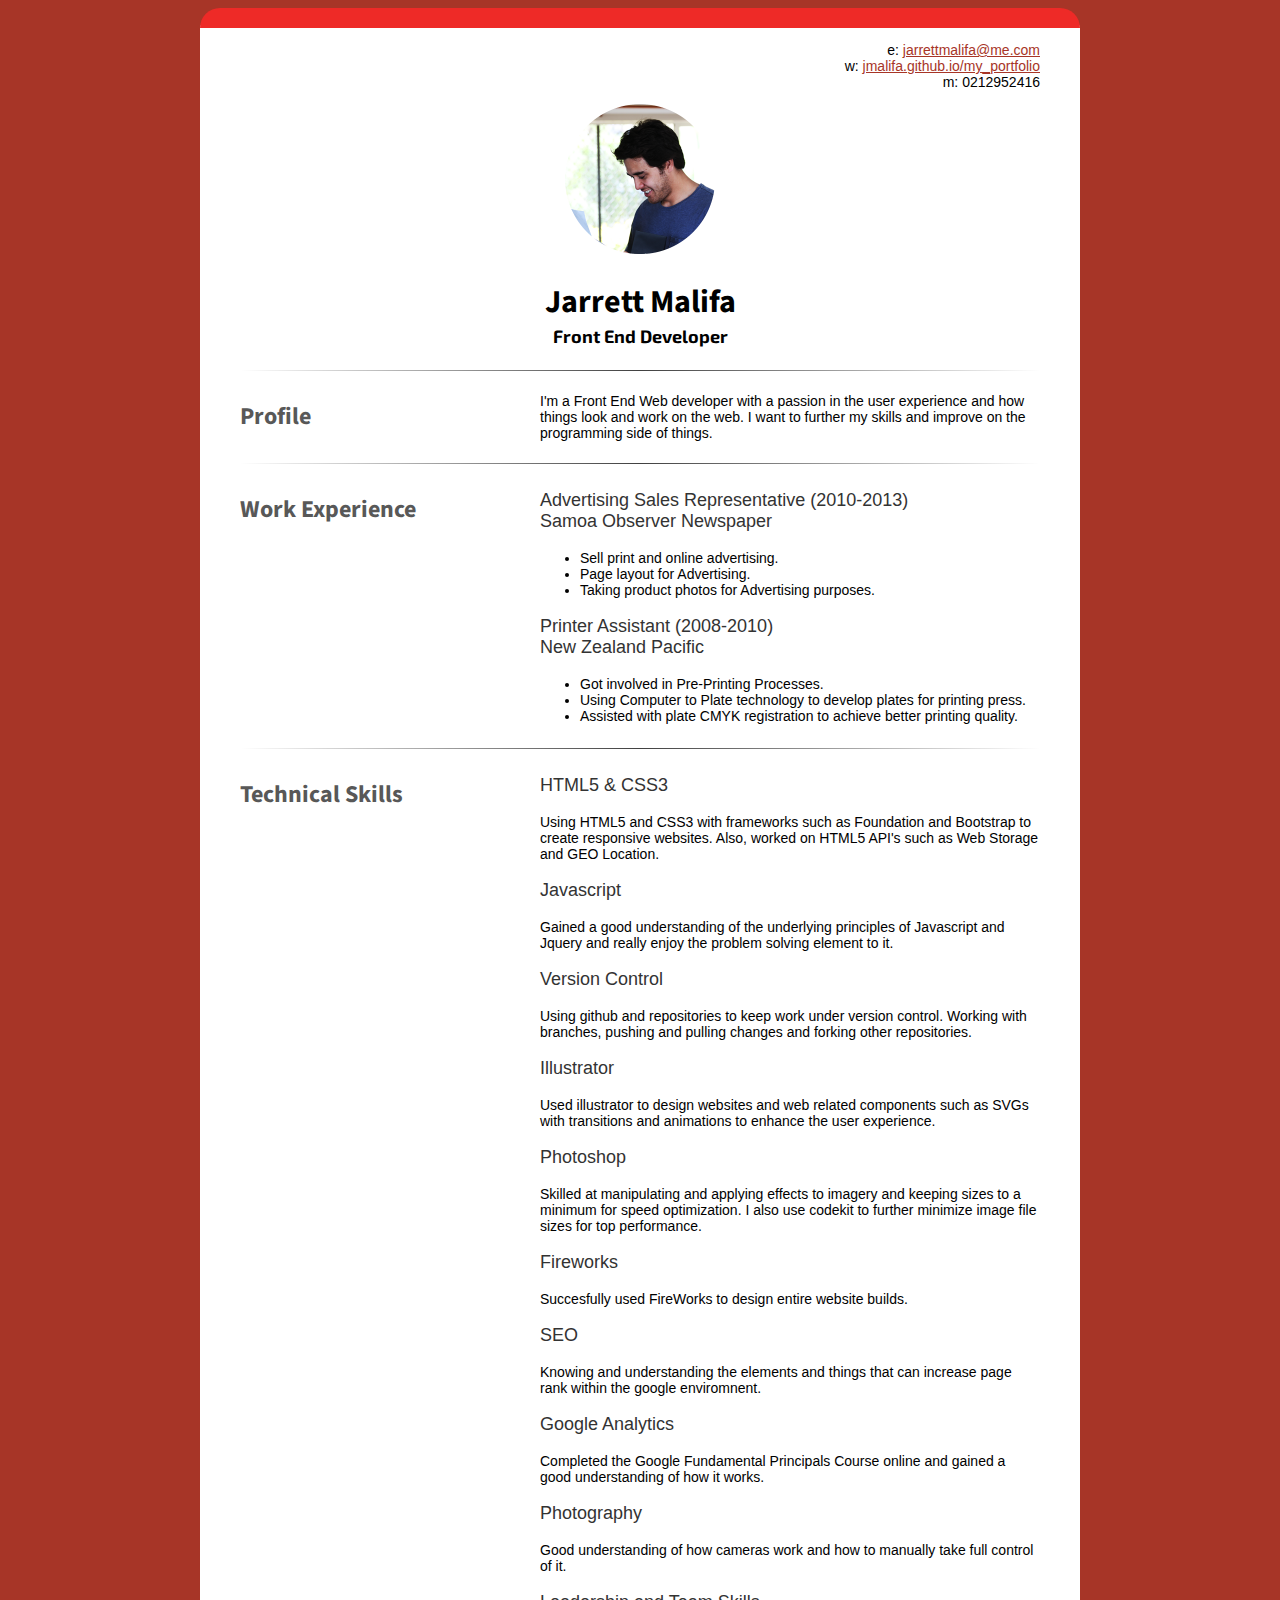
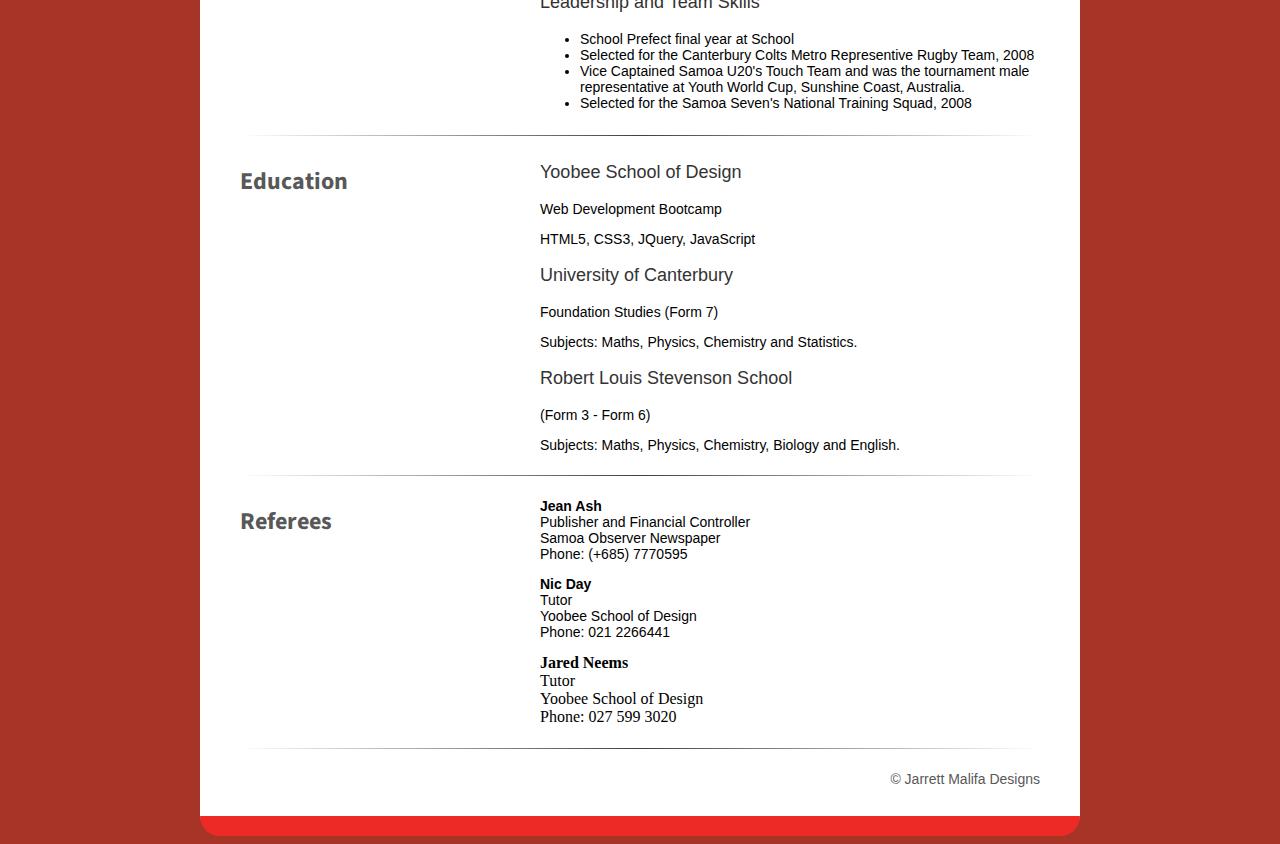
==== index.html @ 0bdc71cb "added new references and education" ====
<!DOCTYPE html>
<html>
	<head>
		<title>Jarrett Malifa Resume</title>
		<link href='http://fonts.googleapis.com/css?family=Titillium+Web:400,200' rel='stylesheet' type='text/css'>
		<link href='http://fonts.googleapis.com/css?family=Exo+2:400,200' rel='stylesheet' type='text/css'>
		<link href='http://fonts.googleapis.com/css?family=Source+Sans+Pro:300,400' rel='stylesheet' type='text/css'>
		<link rel="stylesheet" type="text/css" href="css/styles.css"> 



		
	</head>
	<body>
		<div id="resume">
		<div class="head">
			<div id="contact" class="right-panel">
				<p>
					e: <a href="mailto:jarrettmalifa@me.com" target="_blank">jarrettmalifa@me.com</a><br>
					w: <a href="http://jmalifa.github.io/my_portfolio">jmalifa.github.io/my_portfolio</a><br>
					m: 0212952416
				</p>
			</div>
			<div class="name">
				<img src="about_pic.jpg" alt="logo of JM">
				<h1>Jarrett Malifa</h1>
				<h2 id ="role">Front End Developer</h2>
			</div>
			
		</div>

			<section>
			<hr class="style-two">
				<div class="left-panel">
					<h2>Profile</h2>
				</div>
				<div class="right-panel">
					<p>			
						I'm a Front End Web developer with a passion in the user experience and how things look and work on the web. I want to further my skills and improve on the programming side of things. 
					</p>
				</div>
			</section>
		
			<section>
			<hr class="style-two">
				<div class="left-panel">
					<h2>Work Experience</h2>
				</div>
				<div class="right-panel">
					<h3>
						Advertising Sales Representative (2010-2013)<br>
						Samoa Observer Newspaper
					</h3>
					<ul>
						<li>Sell print and online advertising.</li>	
						<li>Page layout for Advertising.</li>
						<li>Taking product photos for Advertising purposes.</li>
					</ul>
					<h3>
						Printer Assistant (2008-2010)<br>
						New Zealand Pacific
					</h3>
					<ul>
						<li>Got involved in Pre-Printing Processes.</li>	
						<li>Using Computer to Plate technology to develop plates for printing press.</li>
						<li>Assisted with plate CMYK registration to achieve better printing quality.</li>
					</ul>
				</div>
			</section>
		
			<section>
			<hr class="style-two">
				<div class="left-panel">
					<h2>Technical Skills</h2>
				</div>
				<div class="right-panel">
					<h3>HTML5 & CSS3</h3>
						<p>
							Using HTML5 and CSS3 with frameworks such as Foundation and Bootstrap to create responsive websites. Also, worked on HTML5 API's such as Web Storage and  GEO Location.
					<h3>Javascript</h3>
					<p>
						Gained a good understanding of the underlying principles of Javascript and Jquery and really enjoy the problem solving element to it.
					</p>
					<h3>Version Control</h3>
					<p>
						Using github and repositories to keep work under version control. Working with branches, pushing and pulling changes and forking other repositories.
					</p>
					<h3>Illustrator</h3>
					<p>
						Used illustrator to design websites and web related components such as SVGs with transitions and animations to enhance the user experience.
					</p>
					<h3>Photoshop</h3>
					<p>	
						 Skilled at manipulating and applying effects to imagery and keeping sizes to a minimum for speed optimization. I also use codekit to further minimize image file sizes for top performance.
					</p>
					<h3>Fireworks</h3>
					<p>	
						Succesfully used FireWorks to design entire website builds.
					</p>
					<h3>SEO</h3>
					<p>
						Knowing and understanding the elements and things that can increase page rank within the google enviromnent.
					</p>
					<h3>Google Analytics</h3>
					<p>
						Completed the Google Fundamental Principals Course online and gained a good understanding of how it works. 
					</p>
					<h3>Photography</h3>
					<p>
						Good understanding of how cameras work and how to manually take full control of it.
					</p>
					<h3>Leadership and Team Skills</h3>
					<ul>
						<li>School Prefect final year at School</li>
						<li>Selected for the Canterbury Colts Metro Representive Rugby Team, 2008</li>	
						<li>Vice Captained Samoa U20's Touch Team and was the tournament male representative at Youth World Cup, Sunshine Coast, Australia.</li>
						<li>Selected for the Samoa Seven's National Training Squad, 2008</li>
					</ul>
				</div>
			</section>
			<section>
			<hr class="style-two">
				<div class="left-panel">
					<h2>Education</h2>
				</div>
				<div class="right-panel">

					<h3>Yoobee School of Design</h3>
					<p>Web Development Bootcamp</p>
					<p>HTML5, CSS3, JQuery, JavaScript</p>


					<h3>University of Canterbury</h3>
					<p>Foundation Studies (Form 7)</p>
					<p>Subjects: Maths, Physics, Chemistry and Statistics.</p>

					<p>
					</p>
					<h3>Robert Louis Stevenson School</h3>
					<p>(Form 3 - Form 6)</p>
					<p>Subjects: Maths, Physics, Chemistry, Biology and English.</p>

					

				</div>
			</section>
			<section>
			<hr class="style-two">
				<div class="left-panel">
					<h2>Referees</h2>
				</div>
				<div class="right-panel">
						<p>
						<strong>Jean Ash</strong> <br>
						Publisher and Financial Controller <br>
						Samoa Observer Newspaper <br>
						Phone: (+685) 7770595</p>

						<p>
						<strong>Nic Day</strong><br>
						Tutor<br>
						Yoobee School of Design<br>
						Phone: 021 2266441<br>
						</p>

						<strong>Jared Neems</strong><br>
						Tutor<br>
						Yoobee School of Design<br>
						Phone: 027 599 3020<br>
						</p>

					
				</div>
			</section>
			<section>
				<hr class="style-two">
				<div id="design" class="right-panel">
					<p>&copy; Jarrett Malifa Designs</p>
				</div>
			</section>
		</div>
	</body>
</html>
---- css/styles.css ----
<style>

		img {

			text-align: center;
		}

		body {

			background-color: #A73527;
			

		}

		hr.style-two {
		    border: 0;
		    height: 1px;
		    background-image: -webkit-linear-gradient(left, rgba(0,0,0,0), rgba(0,0,0,0.75), rgba(0,0,0,0)); 
		    background-image:    -moz-linear-gradient(left, rgba(0,0,0,0), rgba(0,0,0,0.75), rgba(0,0,0,0)); 
		    background-image:     -ms-linear-gradient(left, rgba(0,0,0,0), rgba(0,0,0,0.75), rgba(0,0,0,0)); 
		    background-image:      -o-linear-gradient(left, rgba(0,0,0,0), rgba(0,0,0,0.75), rgba(0,0,0,0)); 
		}


		#resume {
			background-color: white;
			margin: 0 auto;
			width: 800px;
			padding:0px 40px 0px 40px;
			border-top:20px solid #EE2A27;
			border-bottom:20px solid #EE2A27;
			border-radius: 20px;
			

		}

		.name {
			clear: both;
			width: 300px;
			margin: 0 auto;
			text-align: center;
		}

		#contact {
			text-align: right;
		}

		#role {
			color: black;
			font-family: 'Exo 2', sans-serif;
			font-size: 18px;


		}

		#design {
			text-align: right;
			margin-bottom: 15px;
			color: #585858;
		}

		.left-panel {
			float:left;
			width:300px;			
		}

		.right-panel {
			float:right;
			width:500px;
		
		}

		a {
			color: #A73527;
		}

		a:hover {
			color:#EE2A27;
		}

		p, li{

			font-family: Arial, Arial, Helvetica, sans-serif;
			font-size: 14px;
		}

		section {
			clear:both;
			overflow: hidden;
		}

		h1 {

			font-family: 'Source Sans Pro', sans-serif;
			margin-bottom: -15px;	
			
		}

		h2 {

			color:#585858;
			font-family: 'Source Sans Pro', sans-serif;
		}

		h3 {
			color:#333333;
			font-family: Arial, Arial, Helvetica, sans-serif;
			font-weight: bold;
			font-size: 18px;
			font-weight: 100;
		}

		img {

			height:150px;
			width: 150px;
		}




		</style>
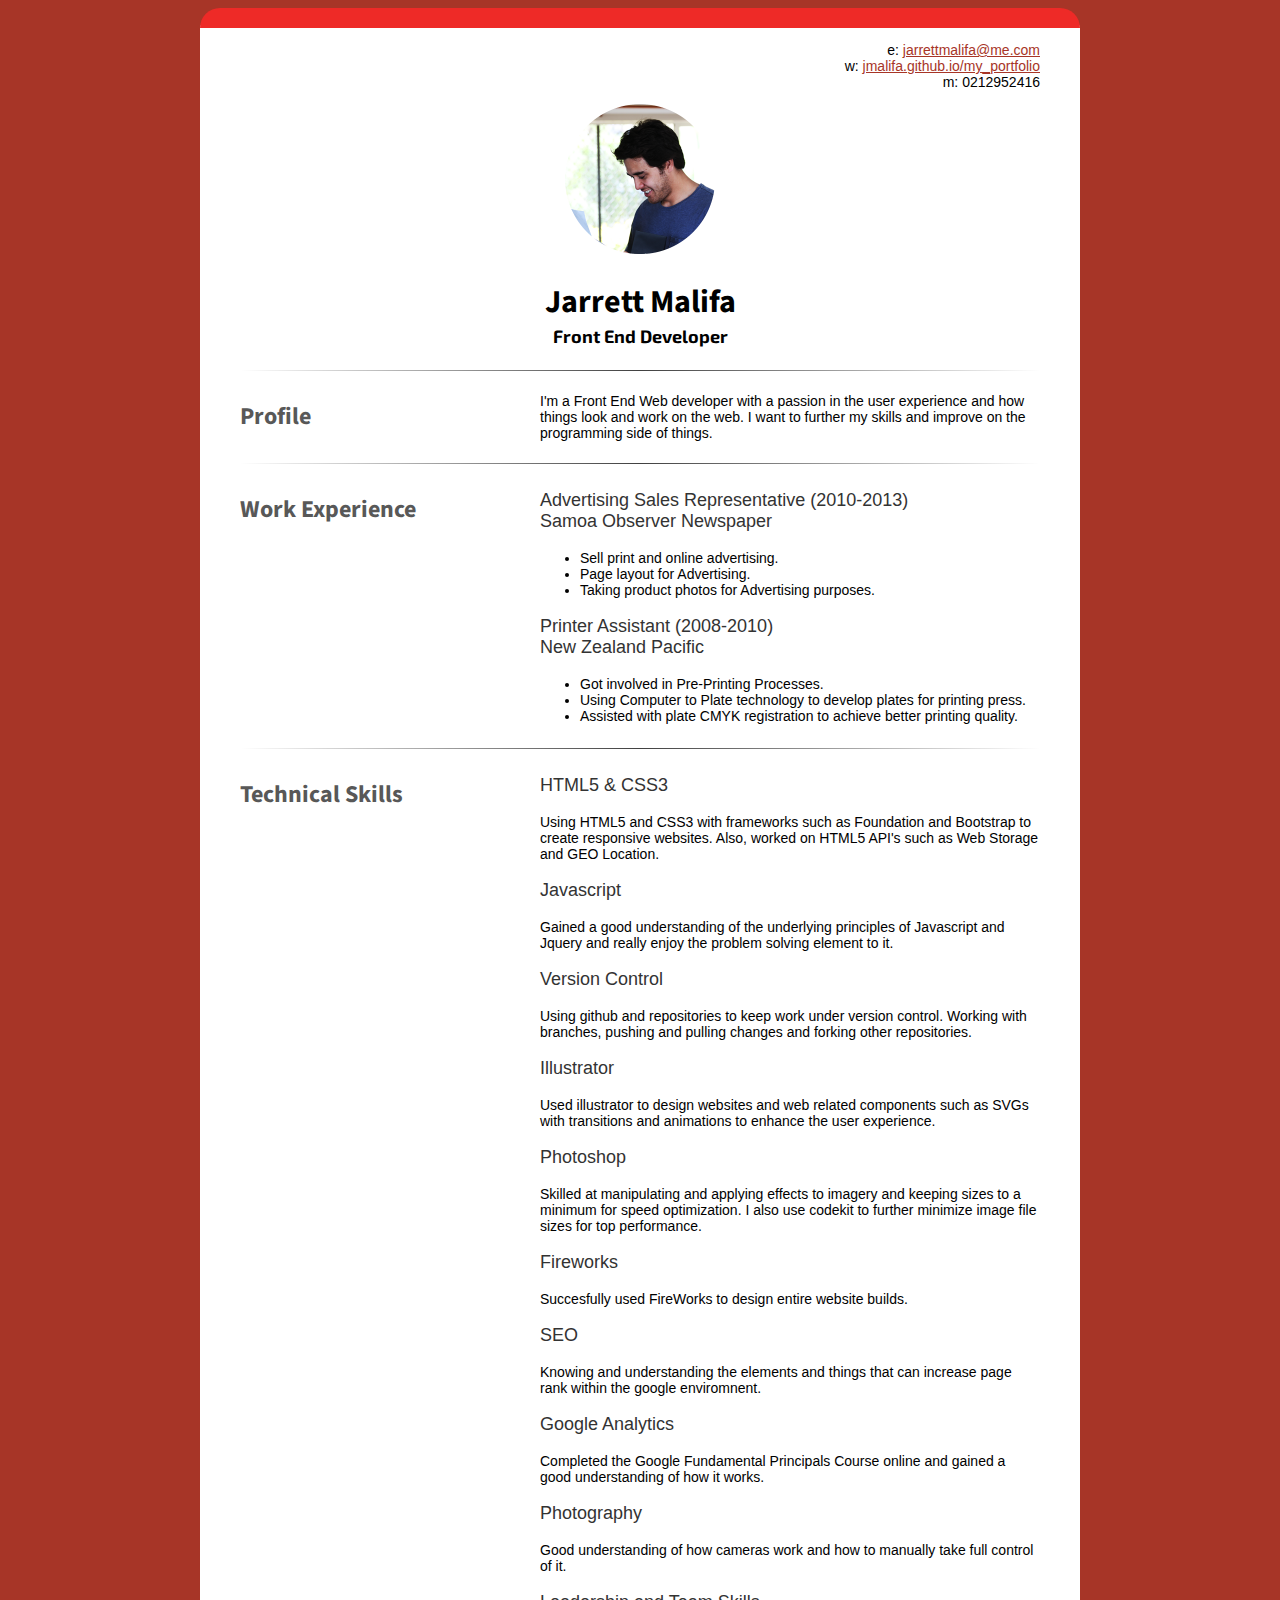
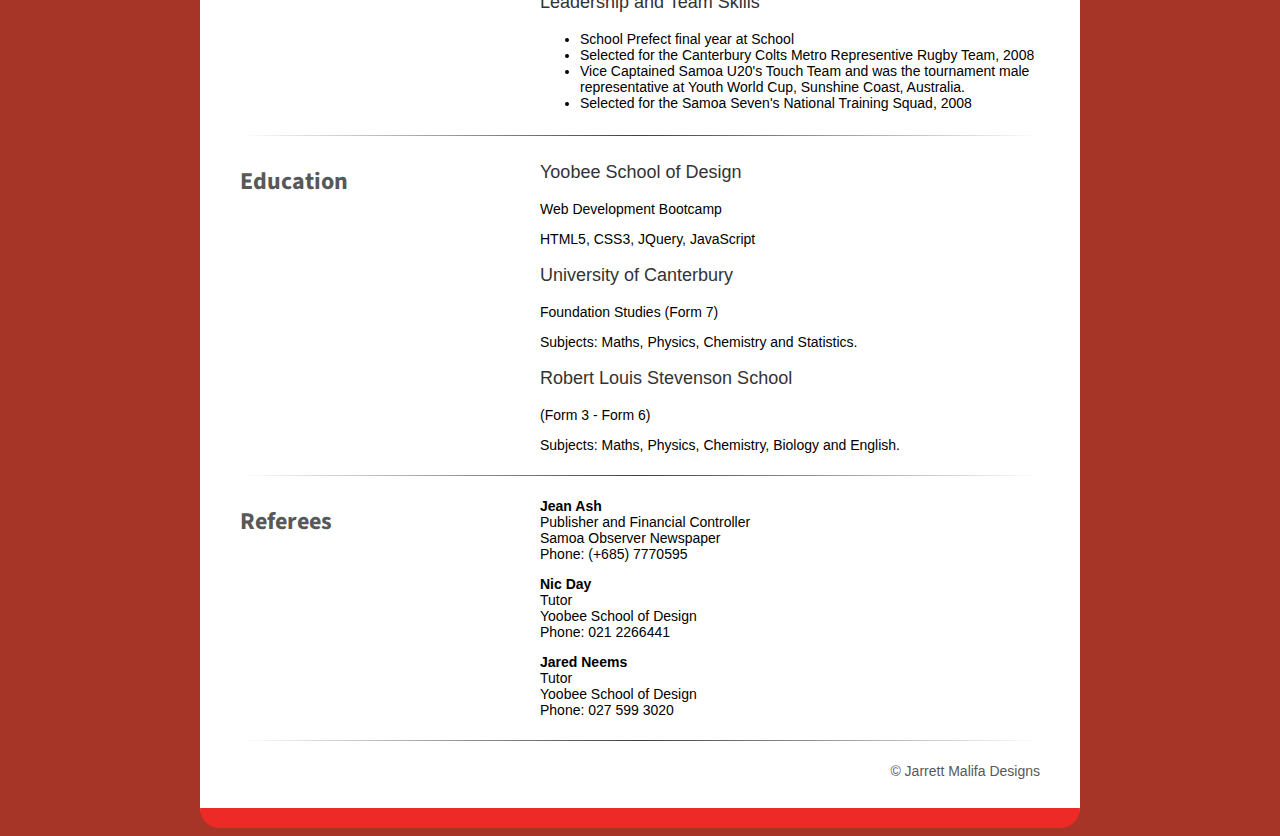
==== commit b3f5c0a6: "added new references and education" ====
--- a/index.html
+++ b/index.html
@@ -163,13 +163,13 @@
 						Phone: 021 2266441<br>
 						</p>
 
+						<p>
 						<strong>Jared Neems</strong><br>
 						Tutor<br>
 						Yoobee School of Design<br>
 						Phone: 027 599 3020<br>
 						</p>
-
-					
+	
 				</div>
 			</section>
 			<section>
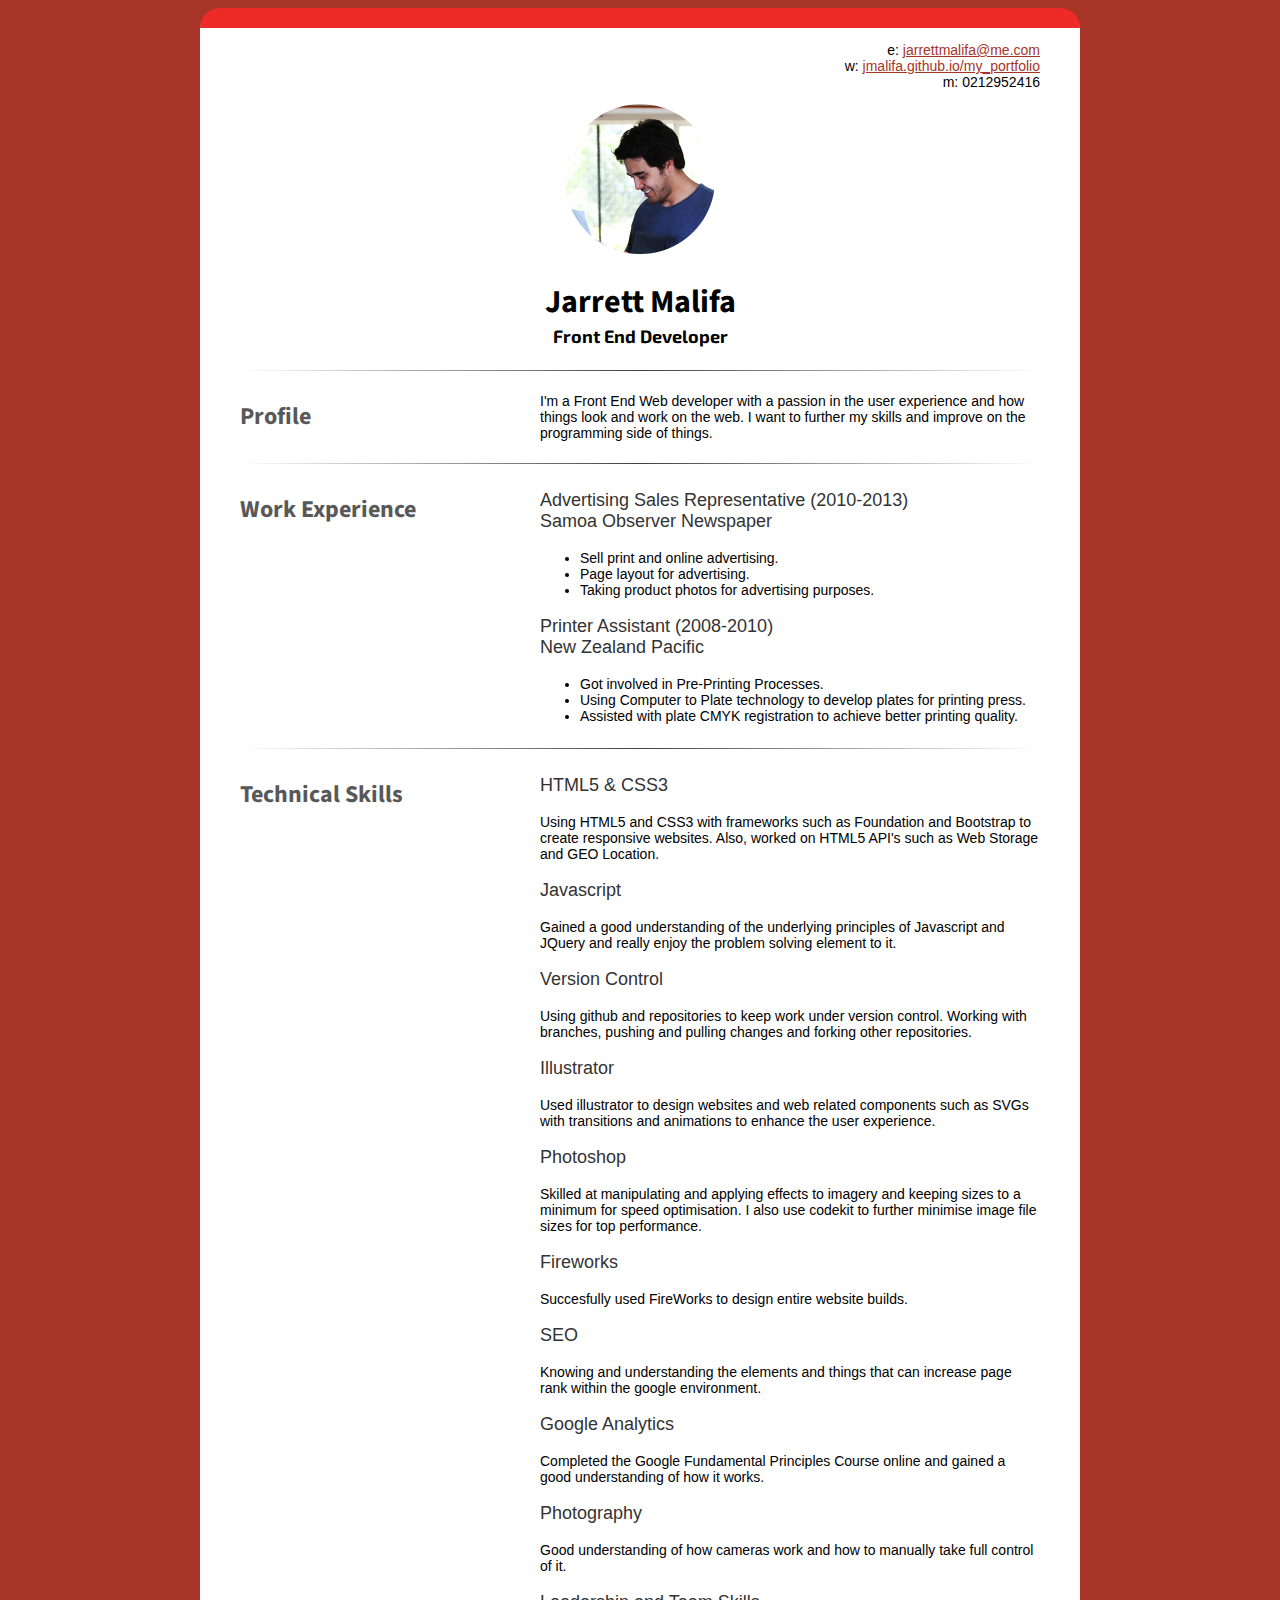
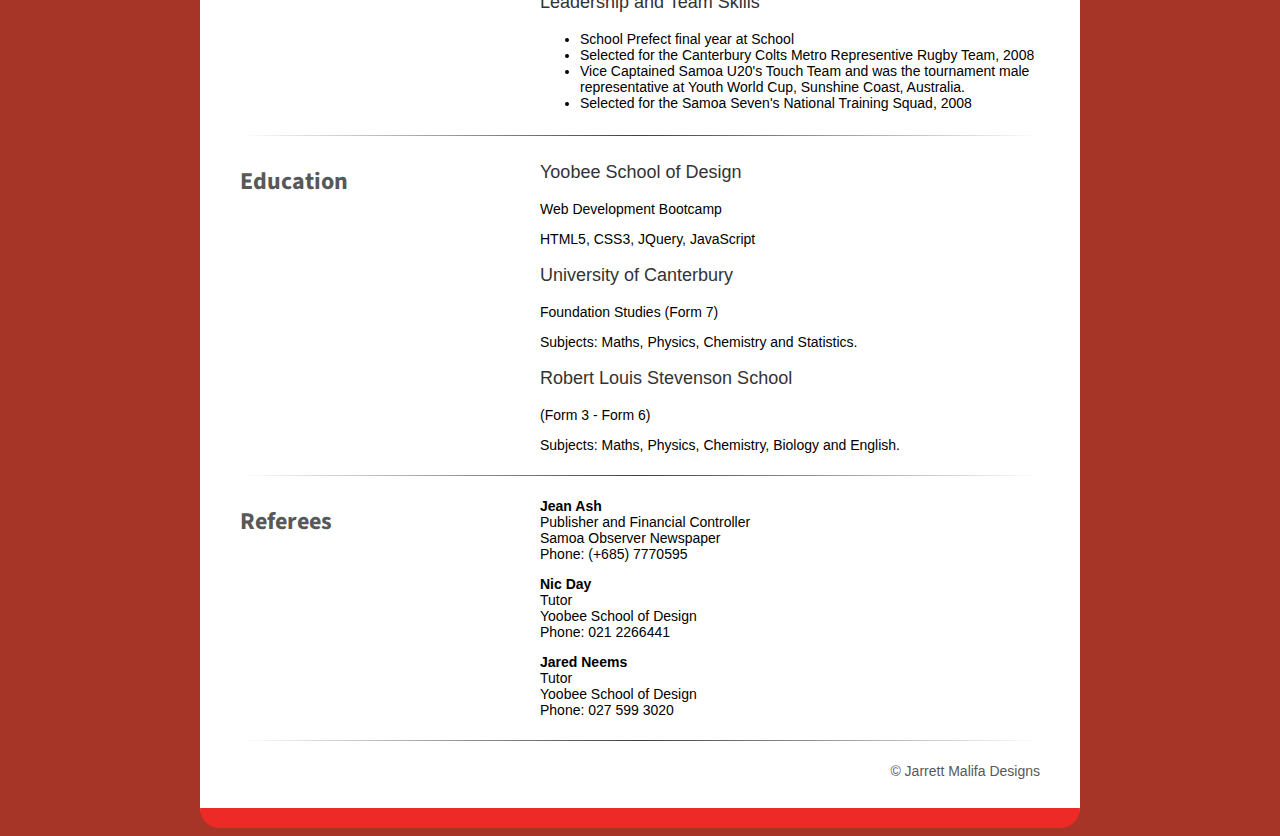
==== commit 76803ad1: "correct spelling mistakes" ====
--- a/index.html
+++ b/index.html
@@ -53,8 +53,8 @@
 					</h3>
 					<ul>
 						<li>Sell print and online advertising.</li>	
-						<li>Page layout for Advertising.</li>
-						<li>Taking product photos for Advertising purposes.</li>
+						<li>Page layout for advertising.</li>
+						<li>Taking product photos for advertising purposes.</li>
 					</ul>
 					<h3>
 						Printer Assistant (2008-2010)<br>
@@ -79,7 +79,7 @@
 							Using HTML5 and CSS3 with frameworks such as Foundation and Bootstrap to create responsive websites. Also, worked on HTML5 API's such as Web Storage and  GEO Location.
 					<h3>Javascript</h3>
 					<p>
-						Gained a good understanding of the underlying principles of Javascript and Jquery and really enjoy the problem solving element to it.
+						Gained a good understanding of the underlying principles of Javascript and JQuery and really enjoy the problem solving element to it.
 					</p>
 					<h3>Version Control</h3>
 					<p>
@@ -91,7 +91,7 @@
 					</p>
 					<h3>Photoshop</h3>
 					<p>	
-						 Skilled at manipulating and applying effects to imagery and keeping sizes to a minimum for speed optimization. I also use codekit to further minimize image file sizes for top performance.
+						 Skilled at manipulating and applying effects to imagery and keeping sizes to a minimum for speed optimisation. I also use codekit to further minimise image file sizes for top performance.
 					</p>
 					<h3>Fireworks</h3>
 					<p>	
@@ -99,11 +99,11 @@
 					</p>
 					<h3>SEO</h3>
 					<p>
-						Knowing and understanding the elements and things that can increase page rank within the google enviromnent.
+						Knowing and understanding the elements and things that can increase page rank within the google environment.
 					</p>
 					<h3>Google Analytics</h3>
 					<p>
-						Completed the Google Fundamental Principals Course online and gained a good understanding of how it works. 
+						Completed the Google Fundamental Principles Course online and gained a good understanding of how it works. 
 					</p>
 					<h3>Photography</h3>
 					<p>
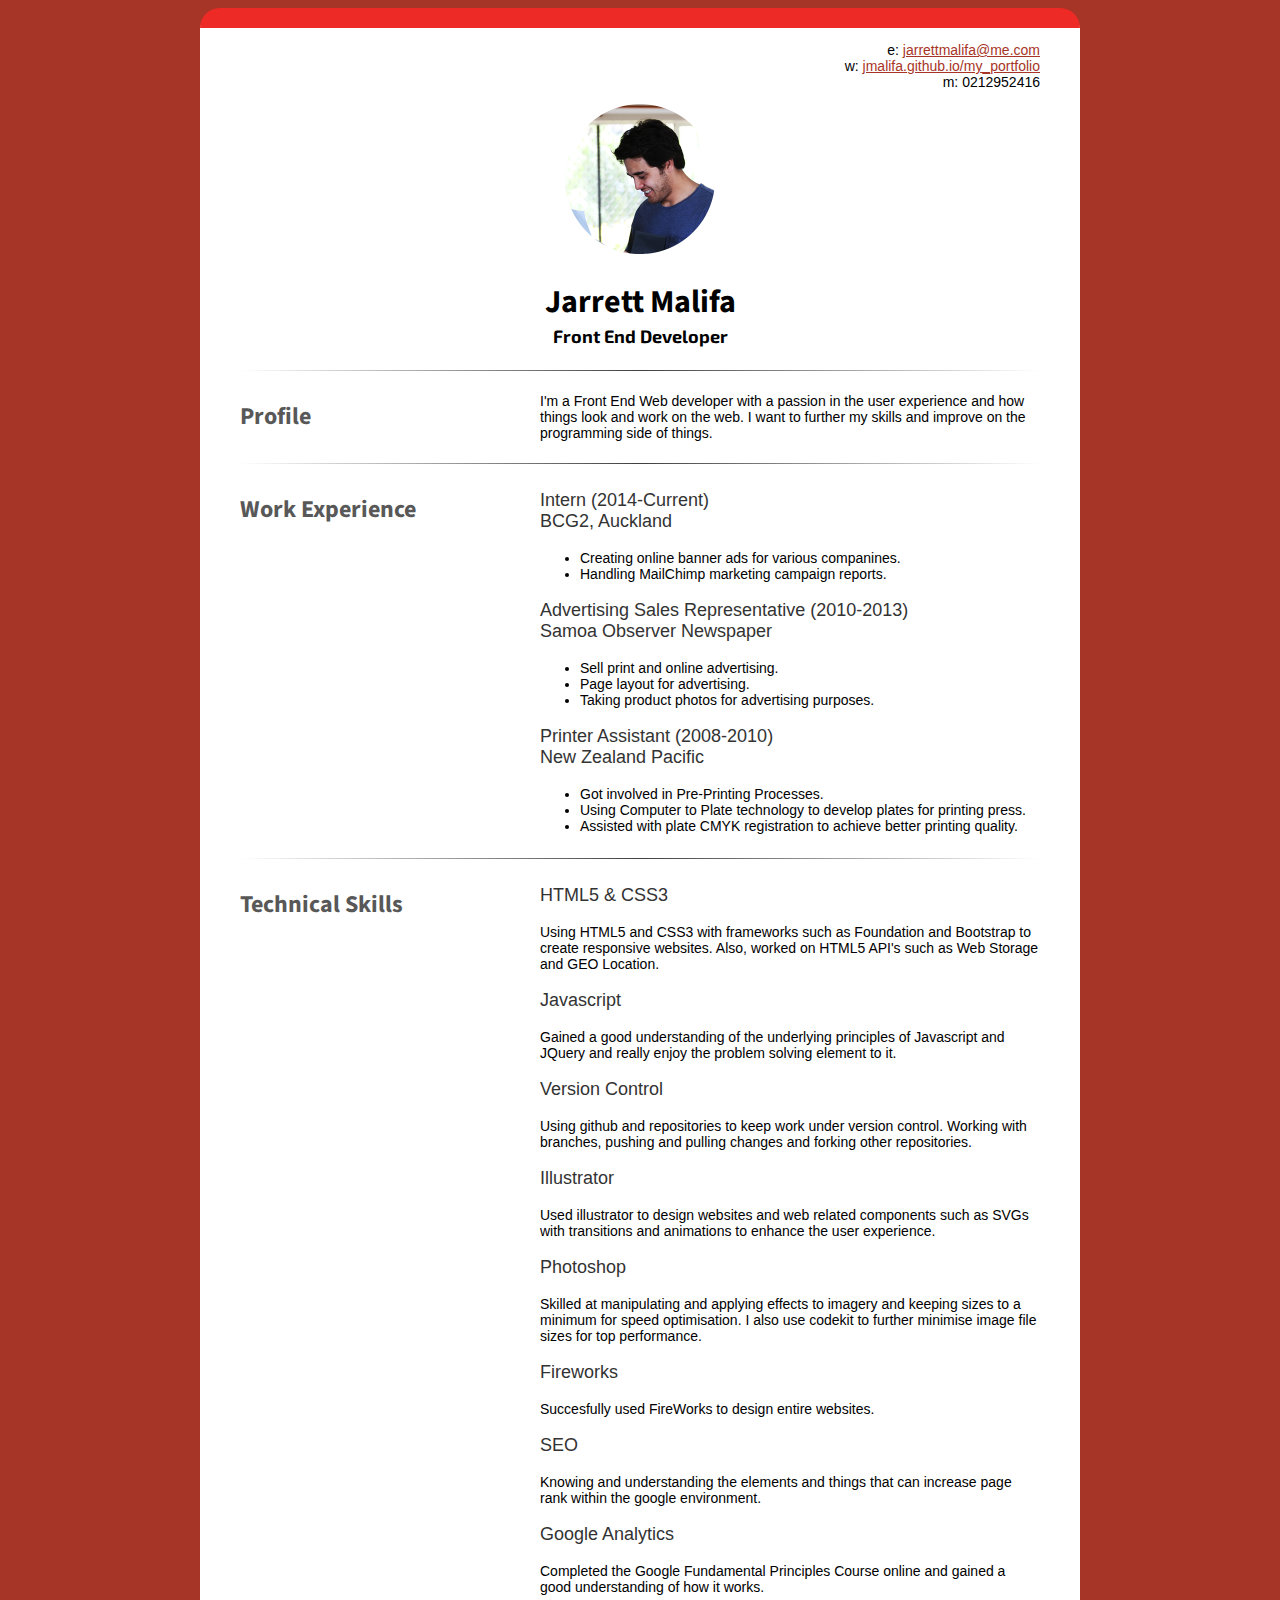
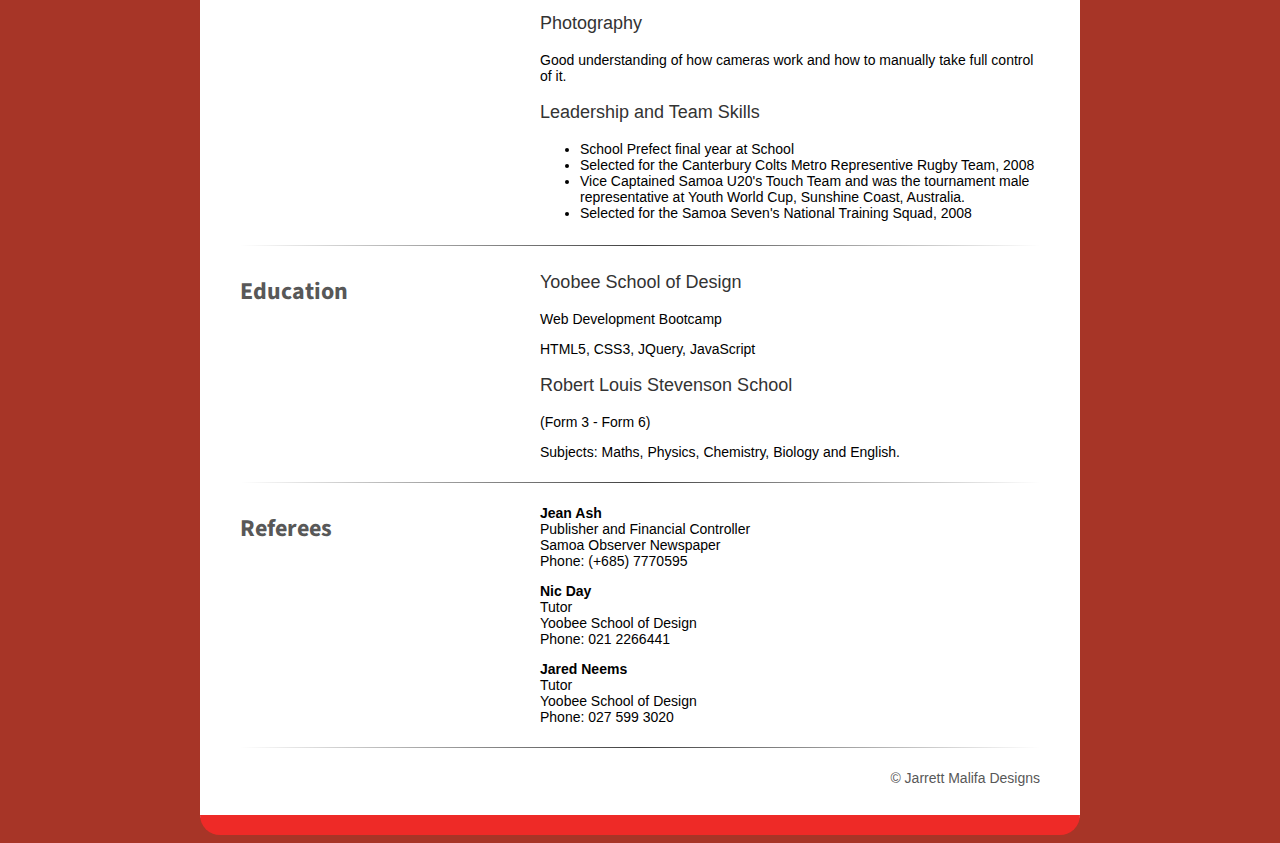
==== commit 8872334c: "updated work information" ====
--- a/index.html
+++ b/index.html
@@ -48,6 +48,14 @@
 				</div>
 				<div class="right-panel">
 					<h3>
+						Intern (2014-Current)<br>
+						BCG2, Auckland
+					</h3>
+					<ul>
+						<li>Creating online banner ads for various companines.</li>	
+						<li>Handling MailChimp marketing campaign reports.</li>
+					</ul>
+					<h3>
 						Advertising Sales Representative (2010-2013)<br>
 						Samoa Observer Newspaper
 					</h3>
@@ -95,7 +103,7 @@
 					</p>
 					<h3>Fireworks</h3>
 					<p>	
-						Succesfully used FireWorks to design entire website builds.
+						Succesfully used FireWorks to design entire websites.
 					</p>
 					<h3>SEO</h3>
 					<p>
@@ -129,13 +137,6 @@
 					<p>Web Development Bootcamp</p>
 					<p>HTML5, CSS3, JQuery, JavaScript</p>
 
-
-					<h3>University of Canterbury</h3>
-					<p>Foundation Studies (Form 7)</p>
-					<p>Subjects: Maths, Physics, Chemistry and Statistics.</p>
-
-					<p>
-					</p>
 					<h3>Robert Louis Stevenson School</h3>
 					<p>(Form 3 - Form 6)</p>
 					<p>Subjects: Maths, Physics, Chemistry, Biology and English.</p>
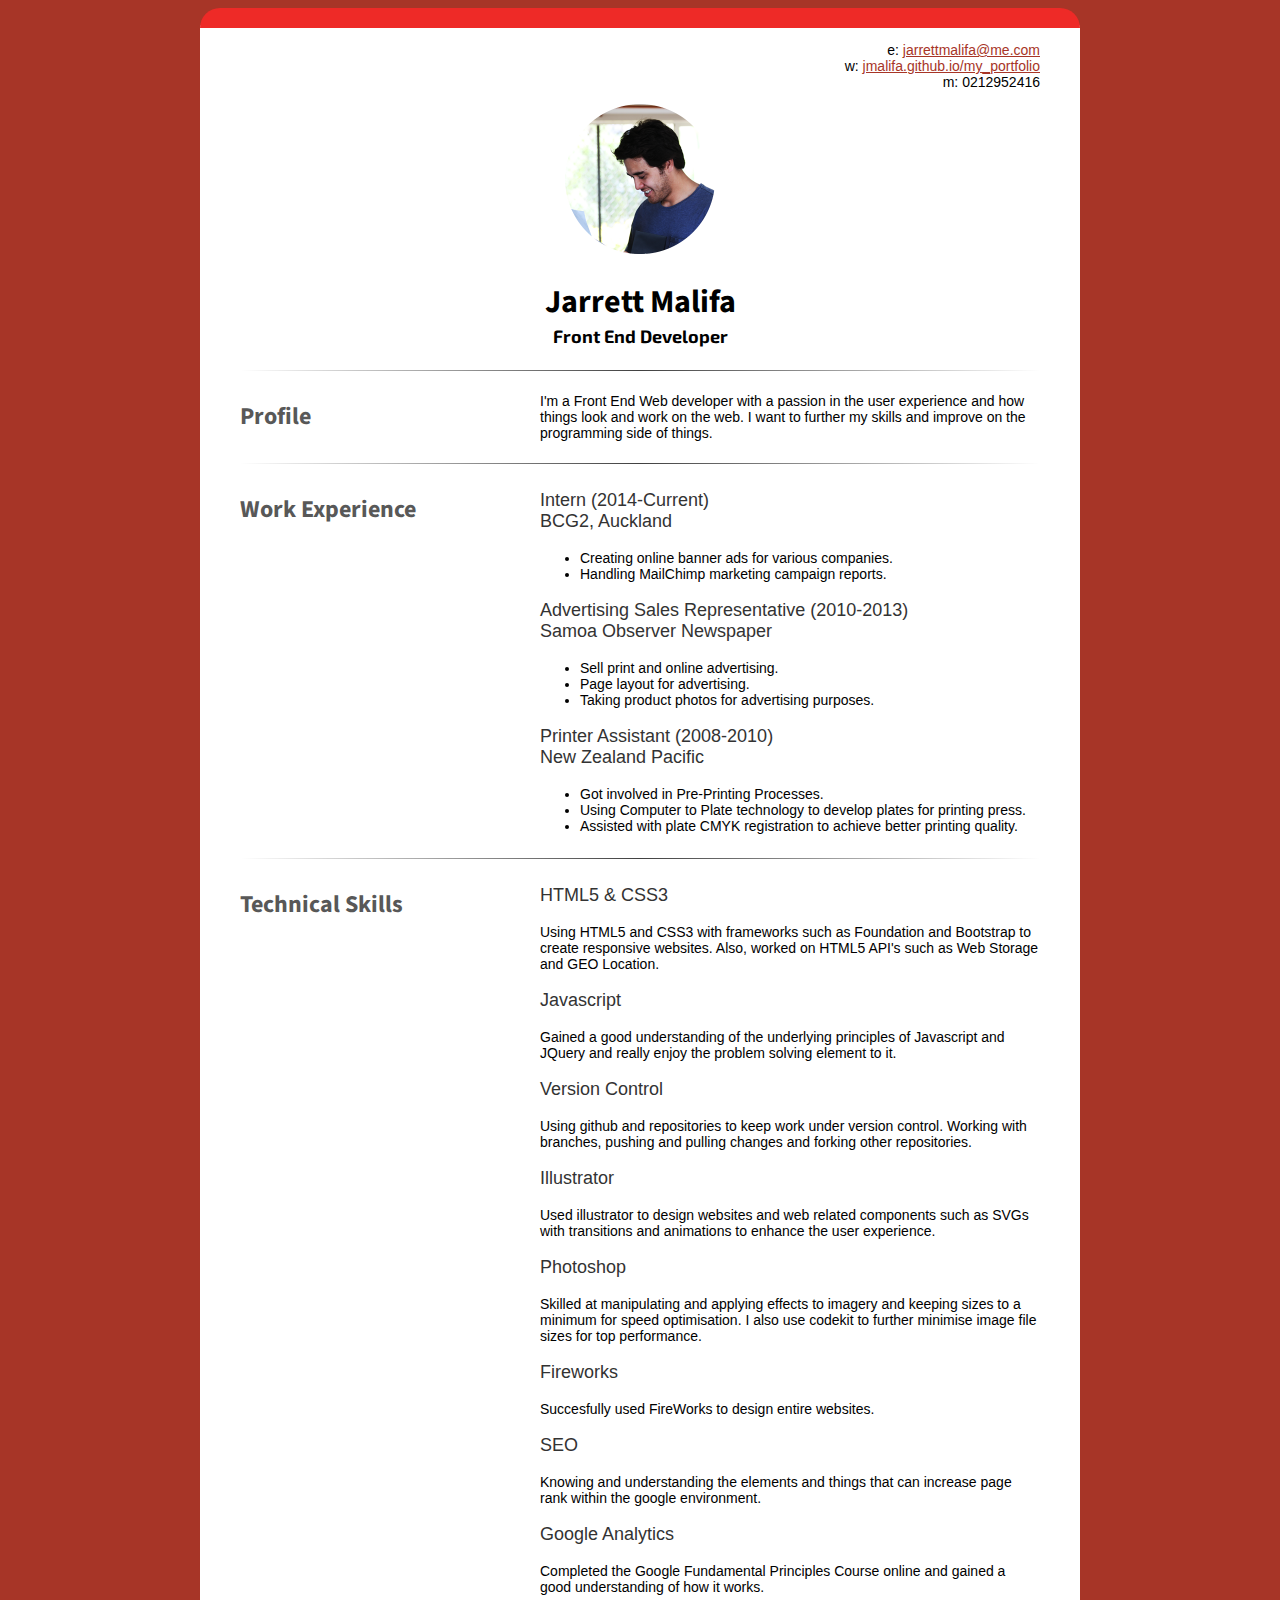
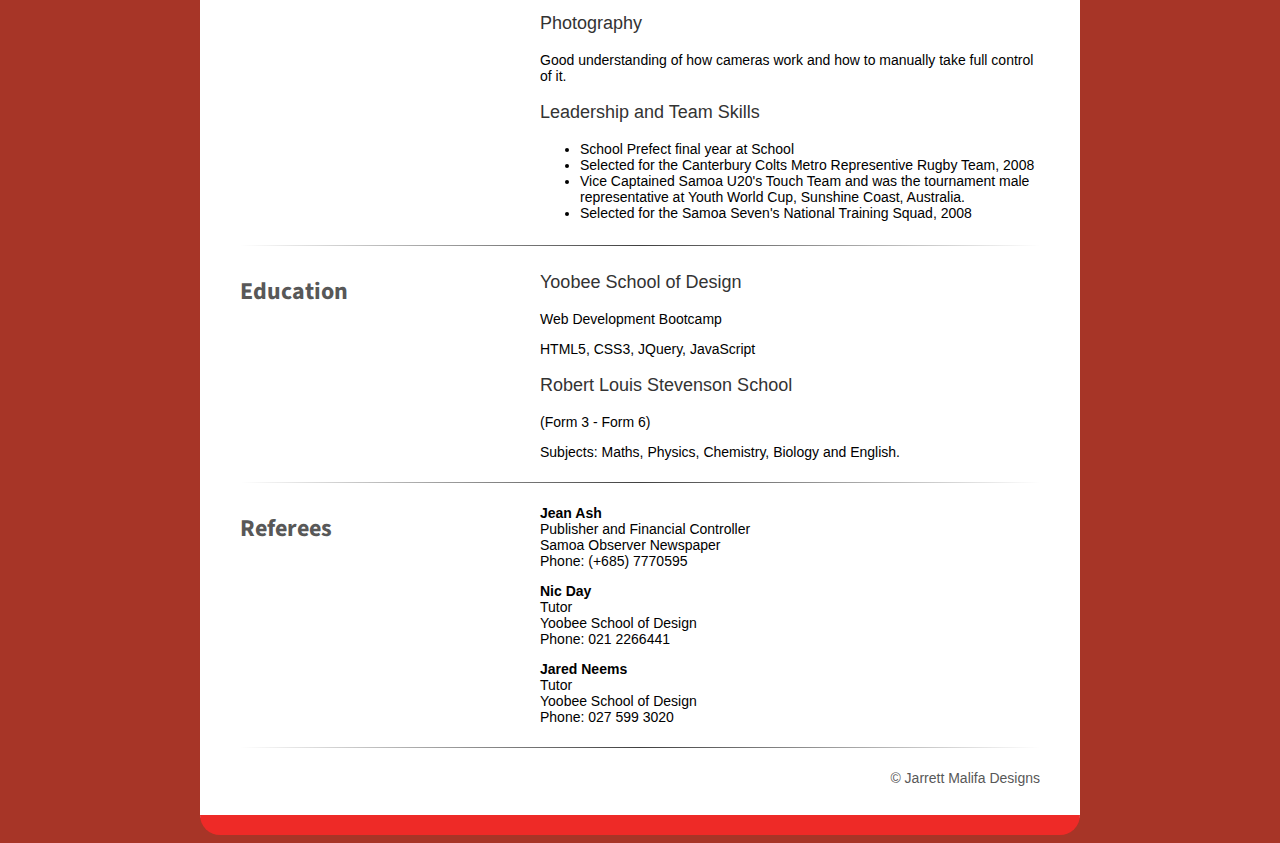
==== commit 147a30e3: "updated work information" ====
--- a/index.html
+++ b/index.html
@@ -52,7 +52,7 @@
 						BCG2, Auckland
 					</h3>
 					<ul>
-						<li>Creating online banner ads for various companines.</li>	
+						<li>Creating online banner ads for various companies.</li>	
 						<li>Handling MailChimp marketing campaign reports.</li>
 					</ul>
 					<h3>
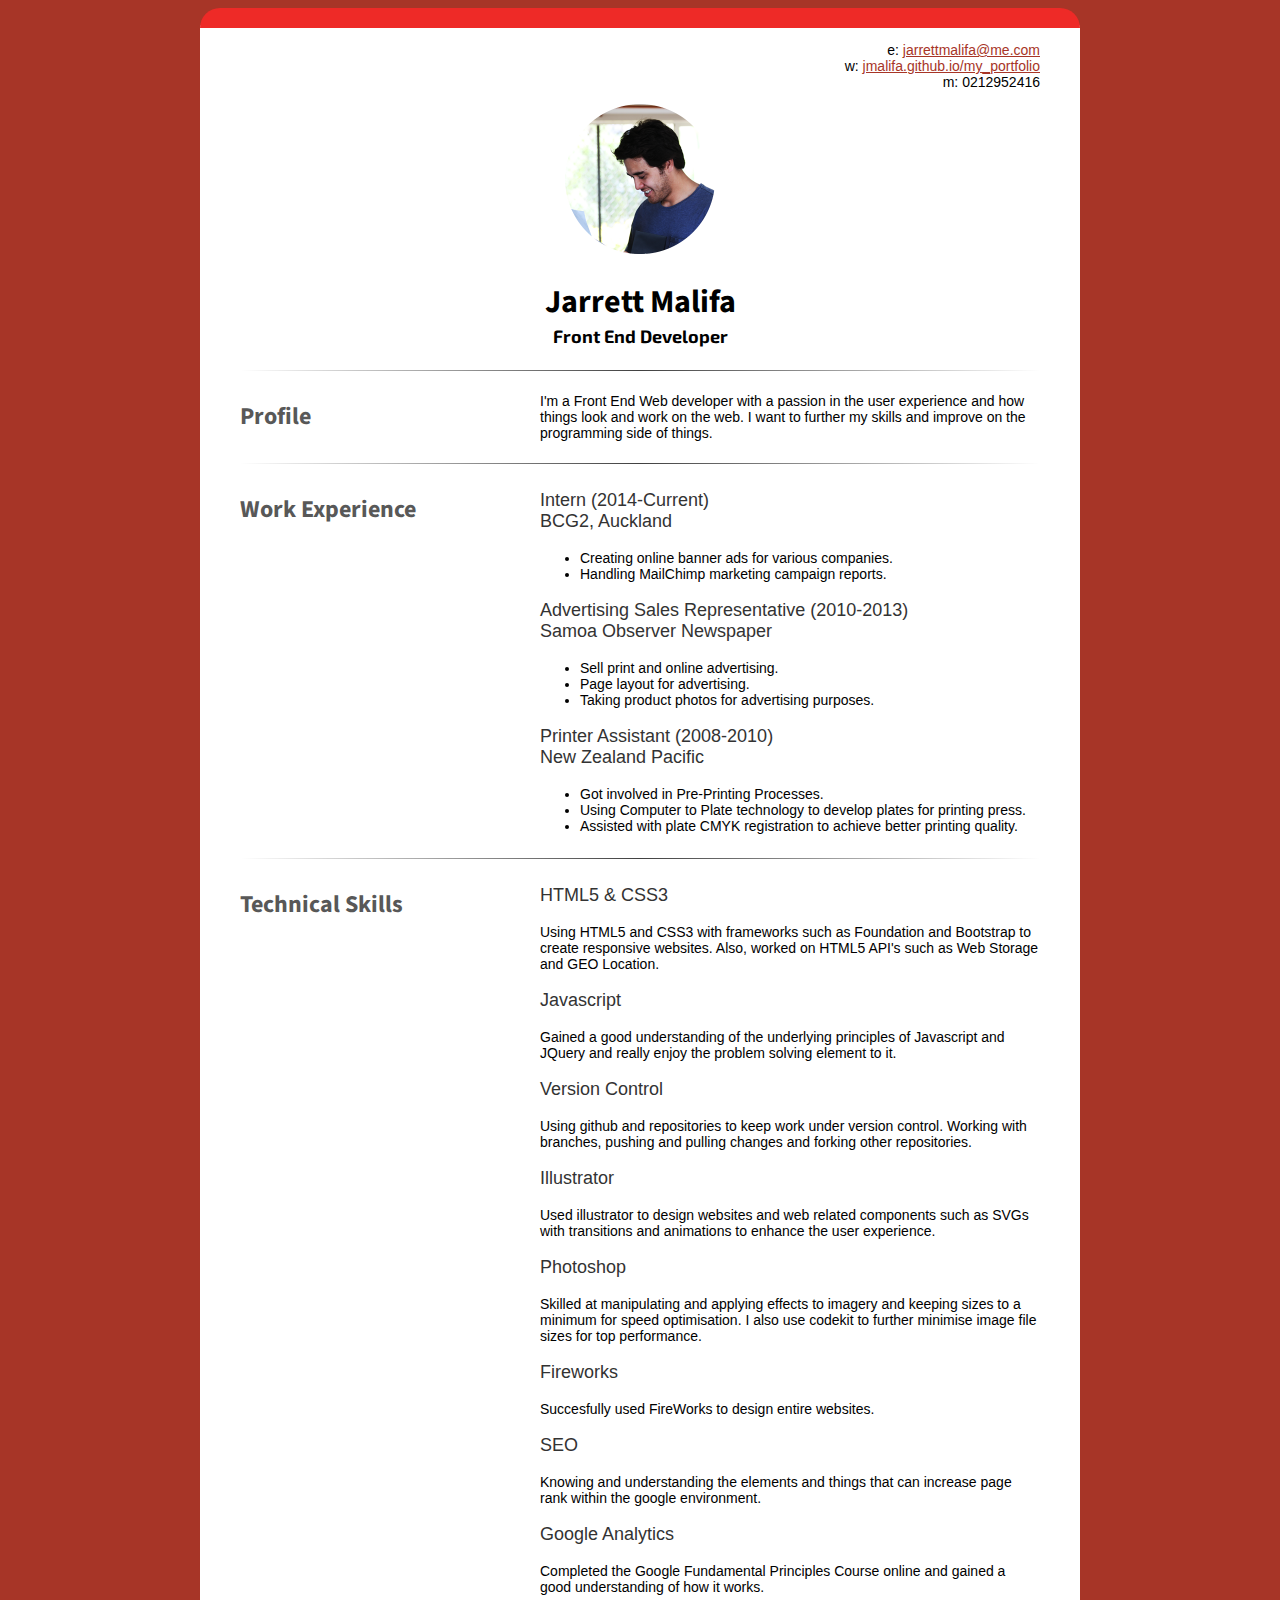
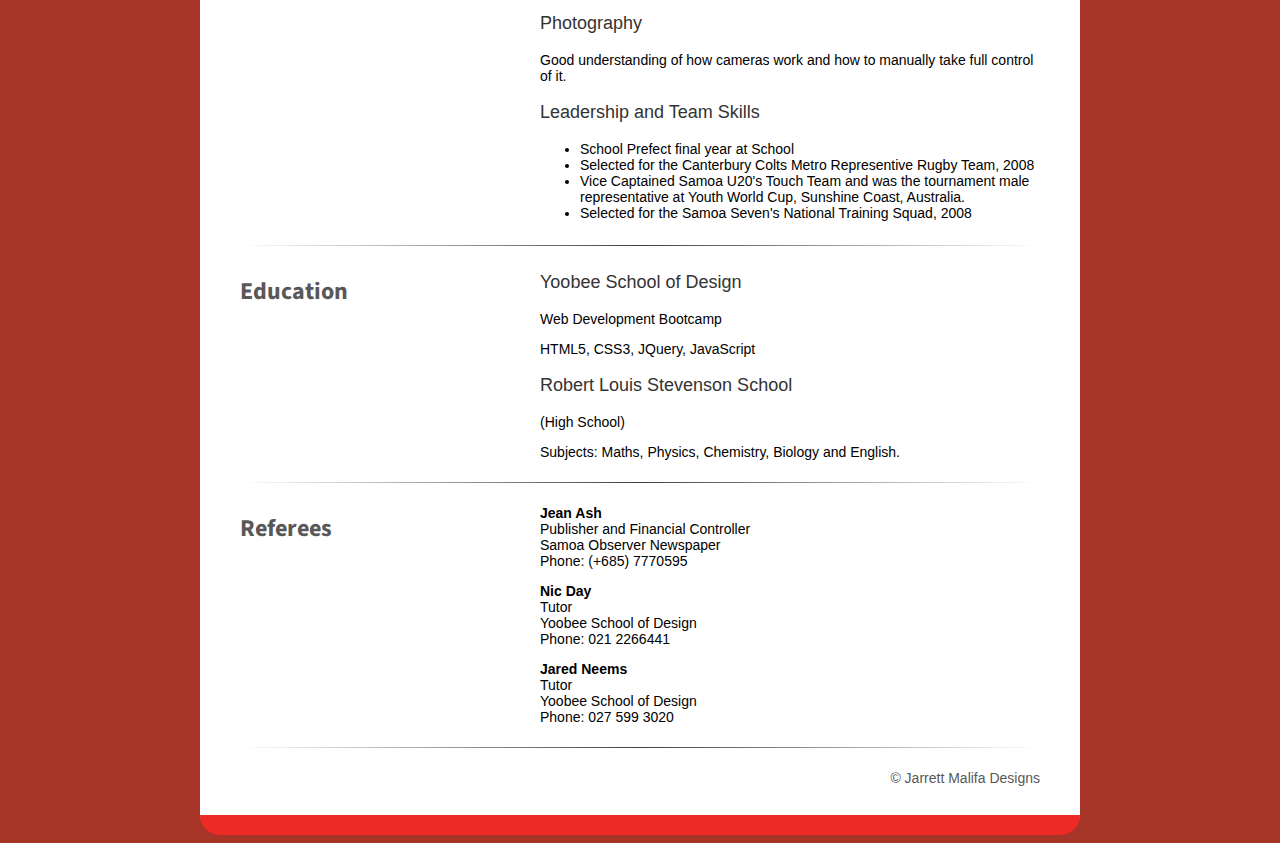
==== commit f62eb7e9: "high school year change" ====
--- a/index.html
+++ b/index.html
@@ -138,7 +138,7 @@
 					<p>HTML5, CSS3, JQuery, JavaScript</p>
 
 					<h3>Robert Louis Stevenson School</h3>
-					<p>(Form 3 - Form 6)</p>
+					<p>(High School)</p>
 					<p>Subjects: Maths, Physics, Chemistry, Biology and English.</p>
 
 					
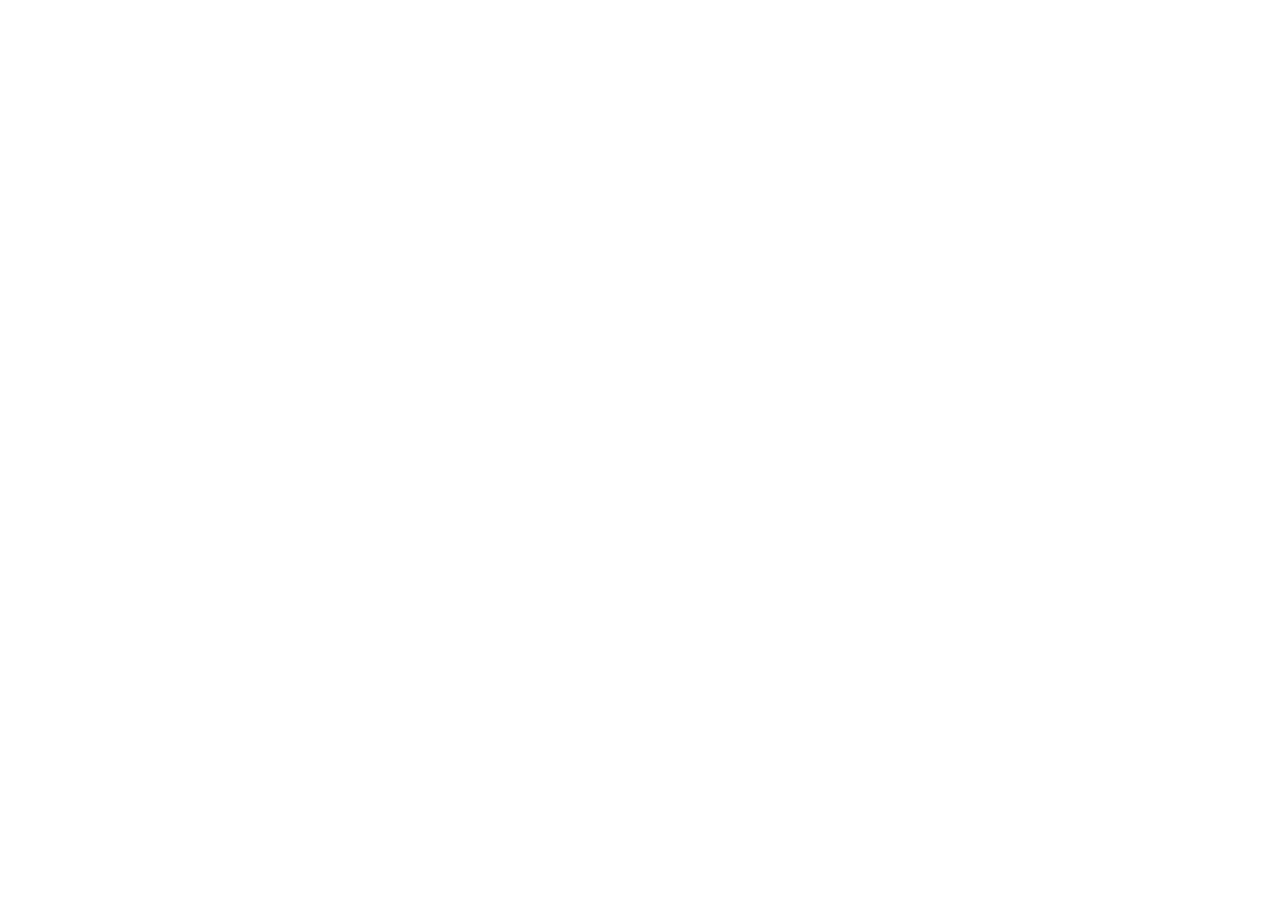
==== commit 9d901cc0: "comment all" ====
--- a/index.html
+++ b/index.html
@@ -1,7 +1,8 @@
-<!DOCTYPE html>
+<!-- <!DOCTYPE html>
 <html>
 	<head>
 		<title>Jarrett Malifa Resume</title>
+		<meta name="robots" content="noindex">
 		<link href='http://fonts.googleapis.com/css?family=Titillium+Web:400,200' rel='stylesheet' type='text/css'>
 		<link href='http://fonts.googleapis.com/css?family=Exo+2:400,200' rel='stylesheet' type='text/css'>
 		<link href='http://fonts.googleapis.com/css?family=Source+Sans+Pro:300,400' rel='stylesheet' type='text/css'>
@@ -182,3 +183,4 @@
 		</div>
 	</body>
 </html>
+ -->